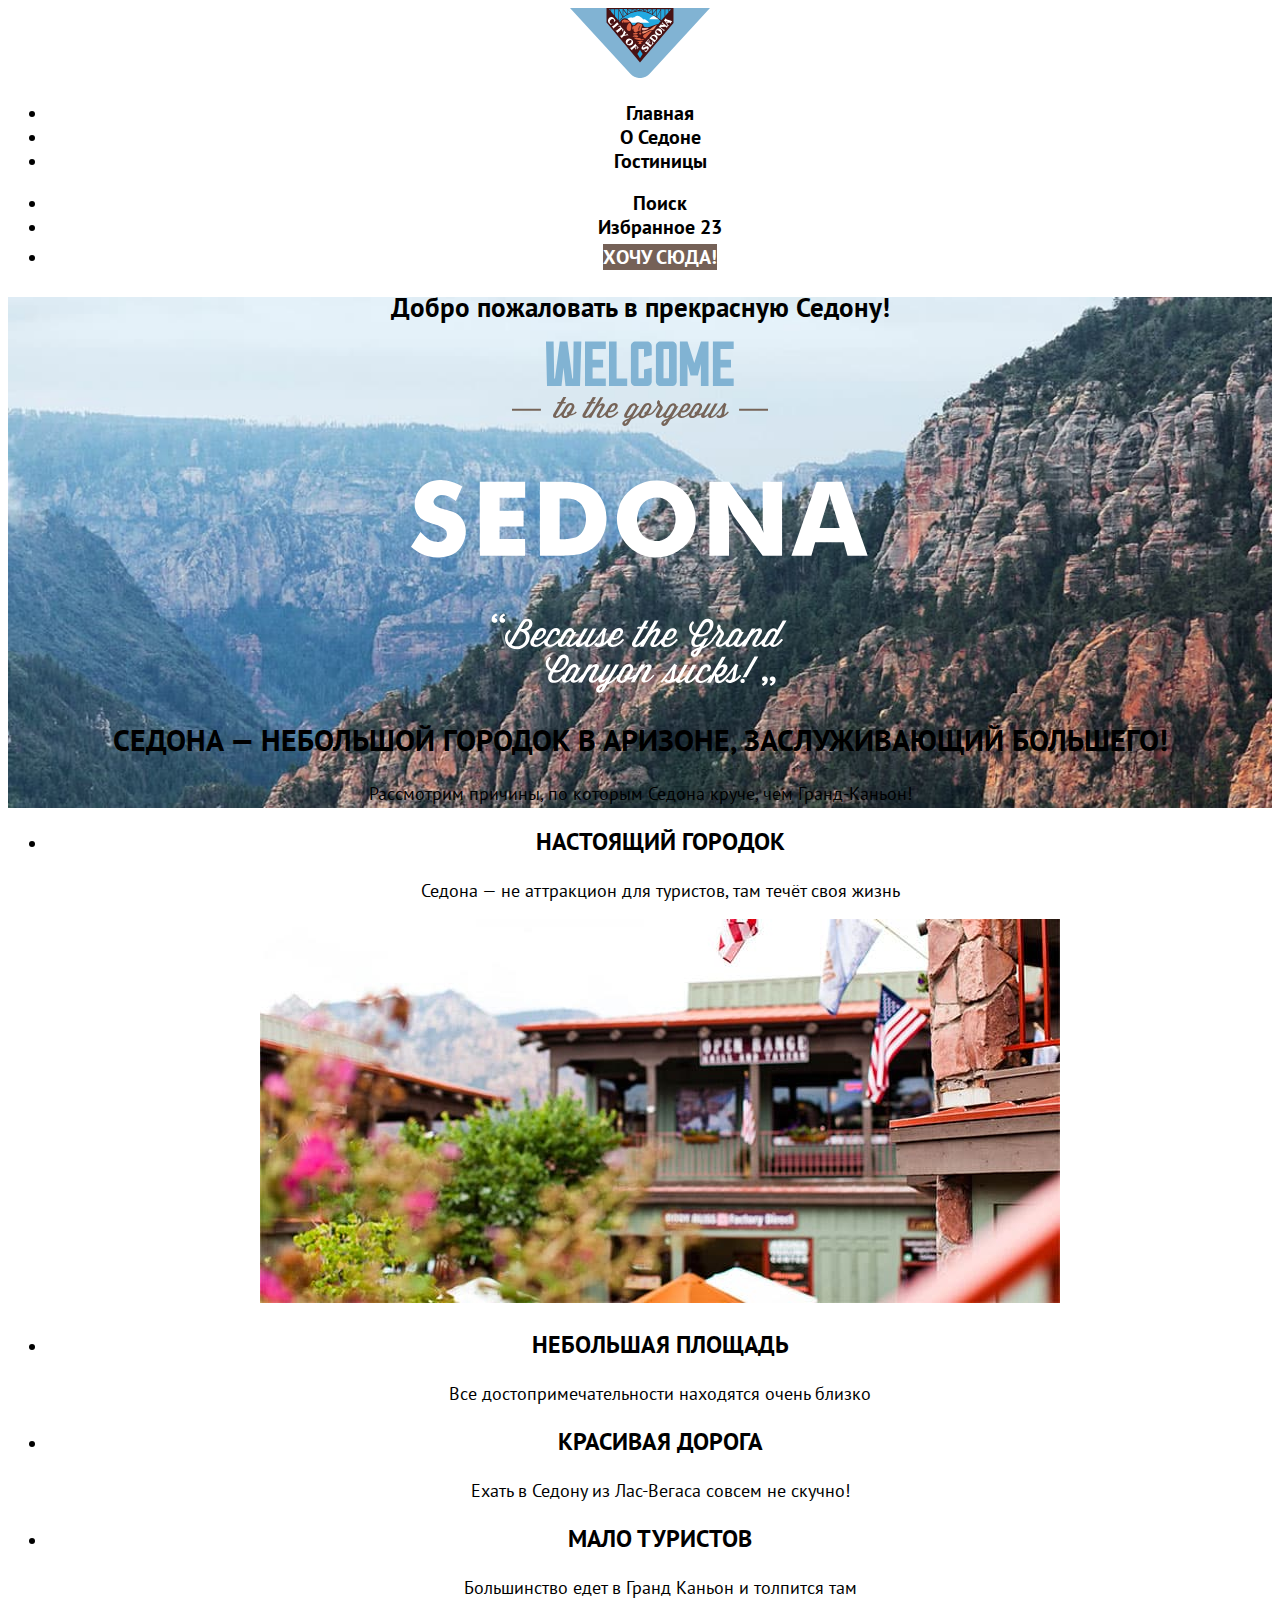
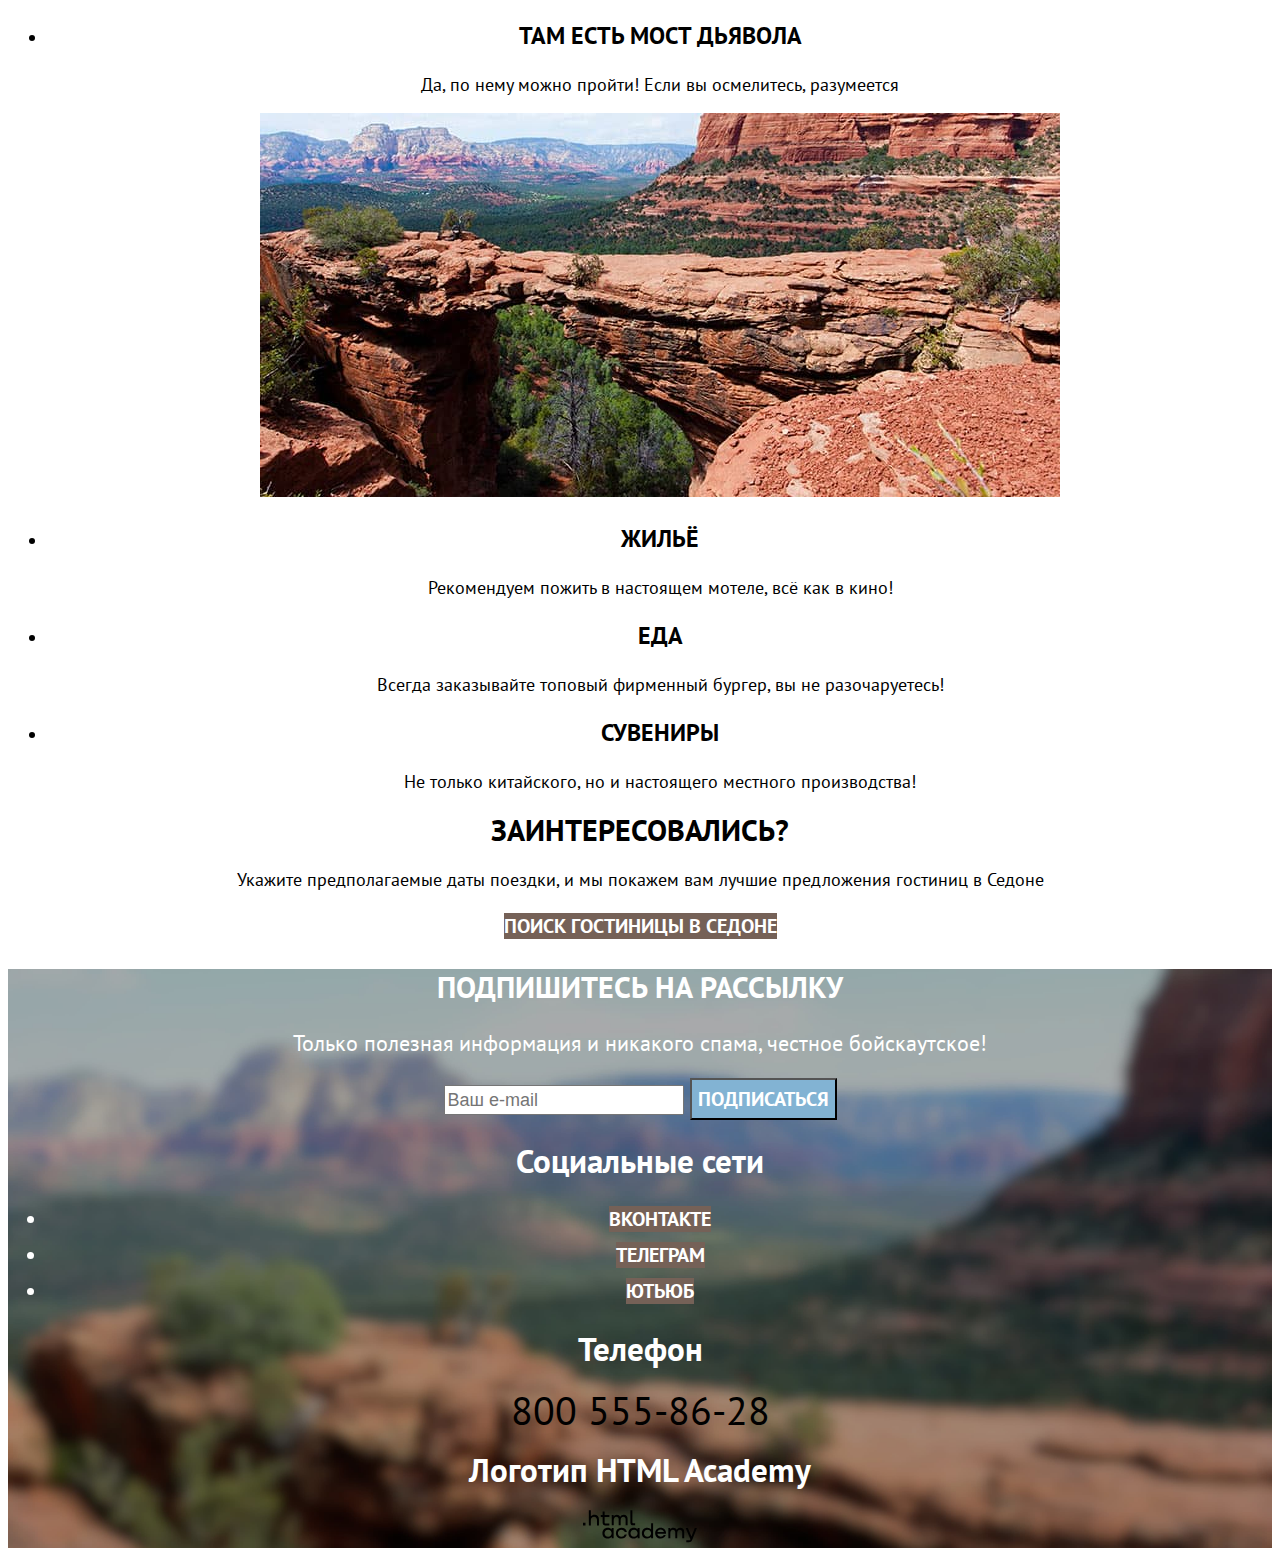
==== 4/index.html @ 96219619 ":heavy_check_mark: Сборка #4" ====
<!DOCTYPE html>
<html lang="ru">
  <head>
    <meta charset="utf-8">
    <title>HTML Academy: Седона</title>
    <link rel="stylesheet" href="styles/styles.css">
    <base href="https://htmlacademy-htmlcss.github.io/2002737-sedona-35/4/">
</head>

  <body>
    <header class="page-header">
      <nav class="navigation">
          <a class="navigation-link" class="visually-hidden" href="index.html">
            <img class="logo" src="images/header/logo-sedona.svg" width="140" height="70" alt="Логотип города Седона">
          </a>

        <ul class="navigation-list">
          <li class="navigation-item">
            <a class="navigation-link" href="main.html">Главная</a>
          </li>
          <li class="navigation-item">
            <a class="navigation-link" href="#">О Седоне</a>
          </li>
          <li class="navigation-item">
            <a class="navigation-link" href="catalog.html">Гостиницы</a>
          </li>
        </ul>

        <ul class="navigation-list-user-menu">
          <li class="navigation-item">
            <a class="navigation-link" href="#">
              <span class="visually-hidden">Поиск</span>
            </a>
          </li>
          <li class="navigation-item">
            <a class="navigation-link" href="#">
              <span class="visually-hidden">Избранное</span>
              <span>23</span>
            </a>
          </li>
          <li class="navigation-item">
            <a class="button" href="#">Хочу сюда!</a>
          </li>
        </ul>
      </nav>
    </header>

    <main class="main-index">
      <section class="welcome">
      <h2 class="welcome-banner" class="visually-hidden">Добро пожаловать в прекрасную Седону!</h2>
      <img class="welcome-image" src="images/welcome/welcome-banner.svg" width="458" height="352" alt="Добро пожаловать в Седону">
      </section>

      <section class="introduction">
      <h2 class="introduction-text">Седона — небольшой городок в Аризоне, заслуживающий большего!</h2>
        <p>Рассмотрим причины, по которым Седона круче, чем Гранд-Каньон!</p>
      </section>

      <section class="advantages">
         <ul class="advantages-list">
          <li class="advantages-item">
            <h3 class="advantages-title">Настоящий городок</h3>
            <p class="advantages-description">Седона — не аттракцион для туристов, там течёт своя жизнь</p>
            <img class="image" src="images/advantages/town-view.jpg" width="800" height="384" alt="Здание на фоне холмов Седоны">
          </li>

          <li class="advantages-item">
            <h3 class="advantages-title">Небольшая площадь</h3>
            <p class="advantages-description">Все достопримечательности находятся очень близко</p>
          </li>

          <li class="advantages-item">
            <h3 class="advantages-title">Красивая дорога</h3>
            <p class="advantages-description">Ехать в Седону из Лас-Вегаса совсем не скучно!</p>
          </li>

          <li class="advantages-item">
            <h3 class="advantages-title">Мало туристов</h3>
            <p class="advantages-description">Большинство едет в Гранд Каньон и толпится там</p>
          </li>

          <li class="advantages-item">
            <h3 class="advantages-title">Там есть Мост Дьявола</h3>
            <p class="advantages-description">Да, по нему можно пройти! Если вы осмелитесь, разумеется</p>
            <img class="image" src="images/advantages/devils-bridge.jpg" width="800" height="384" alt="Мост Дьявола Седоны">
          </li>

          <li class="advantages-item">
            <h3 class="advantages-title">Жильё</h3>
            <p class="advantages-description">Рекомендуем пожить в настоящем мотеле, всё как в кино!</p>
          </li>

          <li class="advantages-item">
            <h3 class="advantages-title">Еда</h3>
            <p class="advantages-description">Всегда заказывайте топовый фирменный бургер, вы не разочаруетесь!</p>
          </li>

          <li class="advantages-item">
            <h3 class="advantages-title">Сувениры</h3>
            <p class="advantages-description">Не только китайского, но и настоящего местного производства!</p>
          </li>
        </ul>
      </section>

      <section class="search">
        <h2 class="search-title">Заинтересовались?</h2>
        <p>Укажите предполагаемые даты поездки, и мы покажем вам лучшие предложения гостиниц в Седоне</p>
          <a href="catalog.html" class="button">Поиск гостиницы в Седоне</a>
      </section>
    </main>

    <footer class="page-footer">
      <section class="newsletter">
        <h2 class="newsletter-title">Подпишитесь на рассылку</h2>
        <p>Только полезная информация и никакого спама, честное бойскаутское!</p>
        <form class="newsletter-form" action="https://echo.htmlacademy.ru/" method="post">
          <input class="field"  placeholder="Ваш e-mail" type="email" name="newsletter-email" id="newsletter-email" required>
          <button class="button-newsletter-subscribe" type="submit">Подписаться</button>
        </form>
      </section>
      <section class="footer-social">
        <h2 class="visually-hidden">Социальные сети</h2>
        <ul class="footer-social-list">
          <li class="footer-social-item">
            <a class="button" href="#">
              <span class="visually-hidden">ВКонтакте</span>
            </a>
          </li>
          <li class="footer-social-item">
            <a class="button" href="#">
              <span class="visually-hidden">Телеграм</span>
            </a>
          </li>
          <li class="footer-social-item">
            <a class="button" href="#">
              <span class="visually-hidden">Ютьюб</span>
            </a>
          </li>
        </ul>
      </section>

      <section class="footer-contacts">
        <h2 class="visually-hidden">Телефон</h2>
        <a class="contacts-phone" href="tel:+78005558628">800 555-86-28</a>
      </section>

      <section class="footer-design">
        <h2 class="visually-hidden">Логотип HTML Academy</h2>
        <a class="htmlacademy-link" class="visually-hidden" href="https://htmlacademy.ru/">
        <img class="footer-logo-html" src="images/footer/logo-html-academy.svg" width="114,9" height="32.9" alt="Логотип HTML Academy">
      </a>
      </section>


    </footer>

  </body>
</html>
---- 4/styles/styles.css ----
@font-face {

  font-family: "PT Sans";

  font-style: normal;
  font-weight: 400;

  src: url("../fonts/ptsans-400.woff2")  format("woff2");

  font-display: swap;
}

@font-face {
  font-family: "PT Sans";
  font-style: normal;
  font-weight: 700;
  src: url("../fonts/ptsans-700.woff2") format("woff2");
  font-display: swap;
}

body {
  font-family: "PT Sans", sans-serif;
  font-size: 18px;
  line-height: 21px;
  color: #000000;
  background-color: #FFFFFF;
  text-align: center;
}

.button {
  font-family: inherit;
  font-size: 20px;
  line-height: 36px;
  font-weight: 700;
  text-align: center;
  color: #FFFFFF;
  background-color: #756157;
  text-decoration: none;
  text-transform: uppercase;
}

.page-header {
  color: #000000;
  background-color: #FFFFFF;
}

.navigation-link {
  font-family: "PT Sans", sans-serif;
  font-size: 20px;
  line-height: 24px;
  font-weight: 700;
  text-align: left;
  text-decoration: none;
  color: #000000;
  background-color: #FFFFFF;
}

.main-index {
  color: #000000;
  background-color: #FFFFFF;
  background-image: url("../images/welcome/welcome-background.jpg");
  background-size: 100% auto;
  background-repeat: no-repeat;
}

.introduction-text {
font-family: "PT Sans", sans-serif;
font-size: 30px;
line-height: 36px;
font-weight: 700;
text-transform: uppercase;
}

.advantages-list {
  text-align: center;
}

.advantages-title {
  font-family: "PT Sans", sans-serif;
  font-size: 24px;
  line-height: 28px;
  text-transform: uppercase;
}

.search-title {
font-family: "PT Sans", sans-serif;
font-size: 30px;
line-height: 28px;
text-transform: uppercase;
text-align: center;
}

.page-footer {
  font-size: 22px;
  line-height: 26px;
  font-weight: 400;
  color: #FFFFFF;
  background-color: #82B3D3;
  background-image: url("../images/footer/footer-background.jpg");
  background-size: 100% auto;
  background-repeat: no-repeat;
}

.newsletter-title {
  font-size: 30px;
  line-height: 36px;
  font-weight: 700;
  text-transform: uppercase;
}

.field{
  font-size: 18px;
  line-height: 24px;
  font-weight: 400;
}

.button-newsletter-subscribe {
  font-family: inherit;
  font-size: 20px;
  line-height: 36px;
  font-weight: 700;
  text-align: center;
  color: #FFFFFF;
  background-color: #82B3D3;
  text-decoration: none;
  text-transform: uppercase;
}

.contacts-phone {
  font-size: 40px;
  line-height: 40px;
  text-decoration: none;
  text-transform: uppercase;
  color: #000000;
}





.hotels-selection-menu {
  color: #FFFFFF;
  background-image: url("../images/catalog-background.jpg");
  background-color: #82B3D3;
  background-size: 100% auto;
  background-repeat: no-repeat;
}

.inner-header-title {
  font-size: 60px;
  line-height: 78px;
  font-weight: 700;
  color: #FFFFFF;
  text-align: left
}

.breadcrumbs {
  color: #FFFFFF;
  text-align: left
}

.catalog-filter-title {
  font-size: 20px;
  line-height: 24px;
  font-weight: 700;
  color: #FFFFFF;
  text-align: left
}

.button-use-filters {
  font-family: inherit;
  font-size: 16px;
  line-height: 20px;
  font-weight: 700;
  text-align: center;
  color: #FFFFFF;
  background-color: #82B3D3;
  text-decoration: none;
  text-transform: uppercase;
}

.button-reset-filters {
  font-family: inherit;
  font-size: 16px;
  line-height: 20px;
  font-weight: 700;
  text-align: center;
  color: #FFFFFF;
  background-color: transparent;
  text-decoration: none;
  text-transform: uppercase;
}

.product-card {
  background-color: #ffffff;
}

.product-card-link {
  text-decoration: none;
}

.product-card-title {
  font-size: 24px;
  line-height: 28px;
  font-weight: 700;
  text-align: left;
  color: #000000;
}

.accomodation-type {
  color: #000000;
  text-align: left;
}

.product-card-price {
  color: #000000;
  text-align: right;
}

.product-details-button {
  font-family: inherit;
  font-size: 16px;
  line-height: 20px;
  font-weight: 700;
  text-align: center;
  color: #FFFFFF;
  background-color: #756157;
  text-decoration: none;
  text-transform: uppercase;
}

.product-add-to-favourites-button {
  font-family: inherit;
  font-size: 16px;
  line-height: 20px;
  font-weight: 700;
  text-align: center;
  color: #FFFFFF;
  background-color: #82B3D3;
  text-decoration: none;
  text-transform: uppercase;
}

.product-favourite-button {
  font-family: inherit;
  font-size: 16px;
  line-height: 20px;
  font-weight: 700;
  text-align: center;
  color: #FFFFFF;
  background-color: #7DB54F;
  text-decoration: none;
  text-transform: uppercase;
}

.number-of-stars {
  font-size: 16px;
  line-height: 20px;
  font-weight: 400;
  color: #000000;
}

.rating {
  font-size: 16px;
  line-height: 20px;
  font-weight: 400;
  color: #000000;
  text-transform: uppercase;
}

.pagination {
  background-color: #ffffff;
}

.pagination-link {
  color: #ffffff;
  background-color: #82B3D3;
  text-decoration: none;
  font-size: 20px;
  line-height: 36px;
  font-weight: 700;
}

.pagination-current {
  color: #000000;
  background-color: #F2F2F2;
}

.other-pages {
  font-size: 22px;
  line-height: 26px;
  font-weight: 400;
  color: #000000;
}

.catalog-footer {
color: #000000;
}

.field-catalog-footer {
  font-size: 18px;
  line-height: 24px;
  font-weight: 400;
  background-color: #F2F2F2;
}
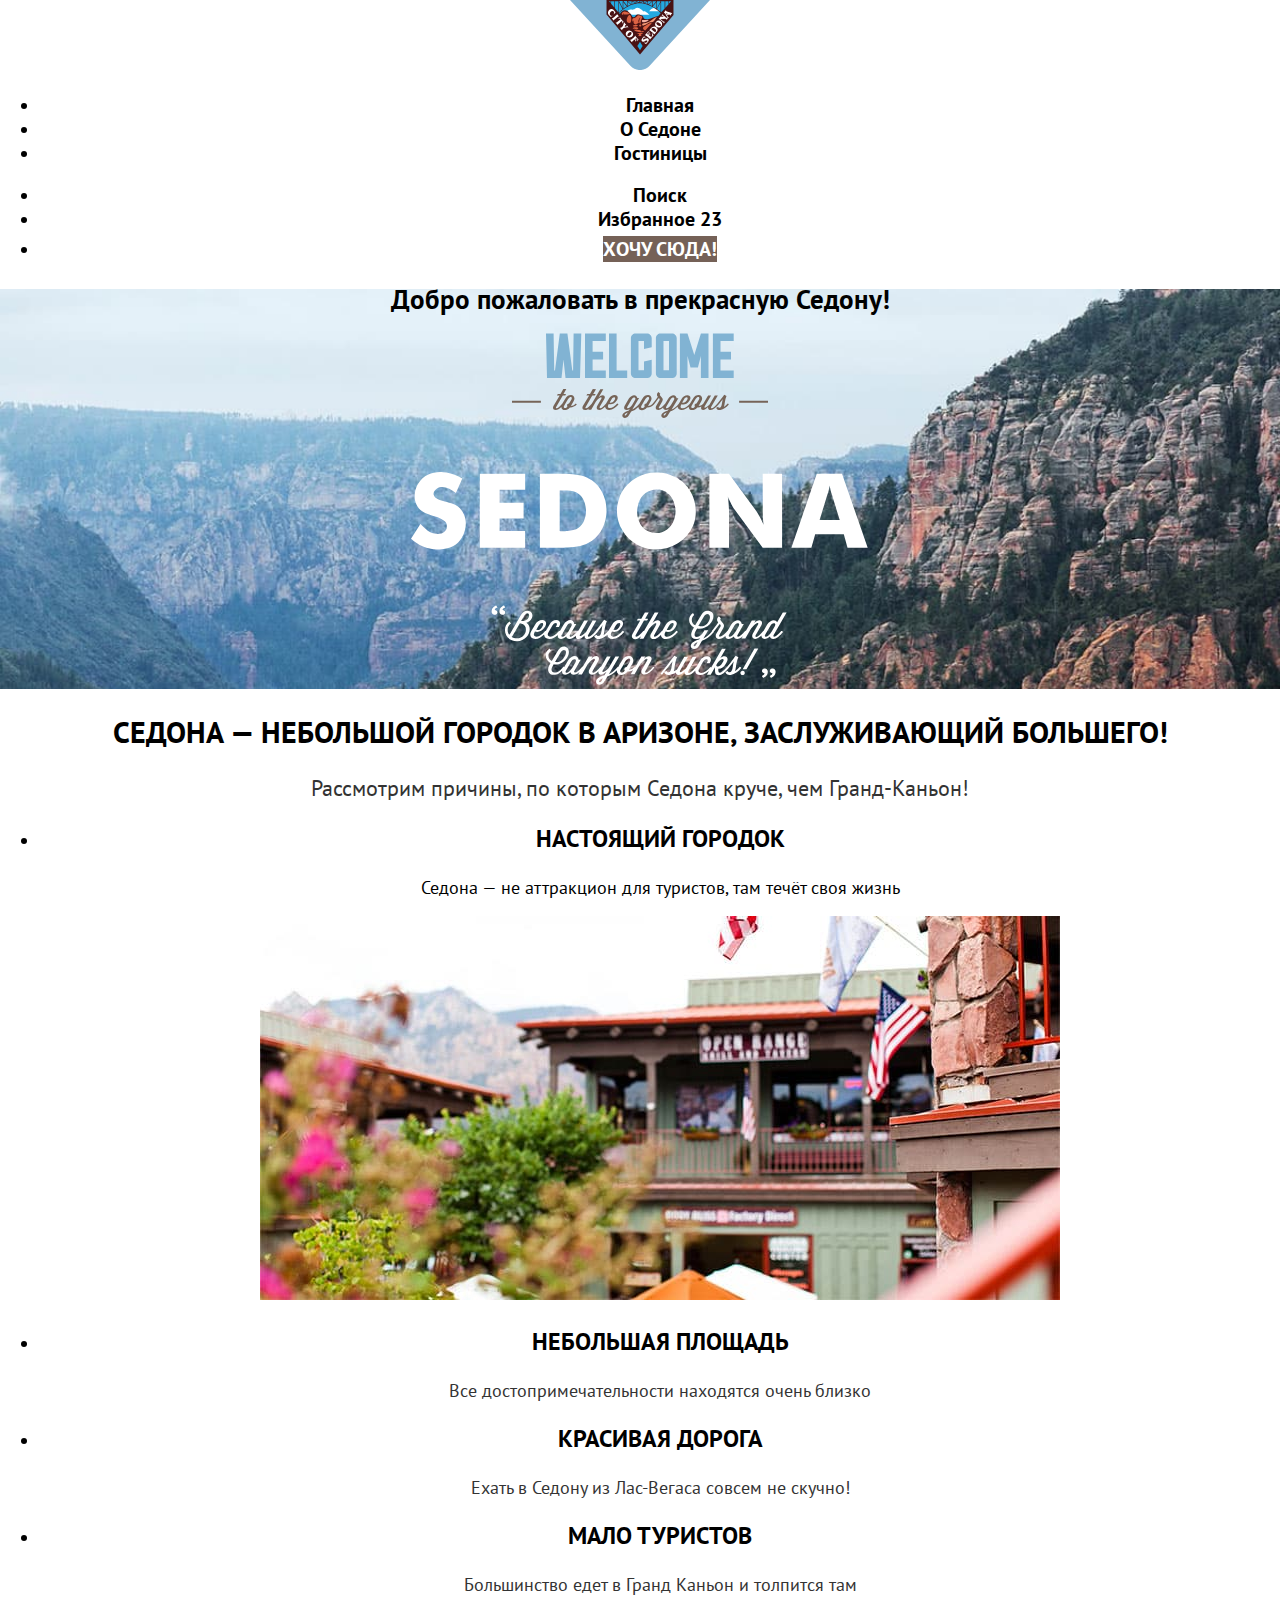
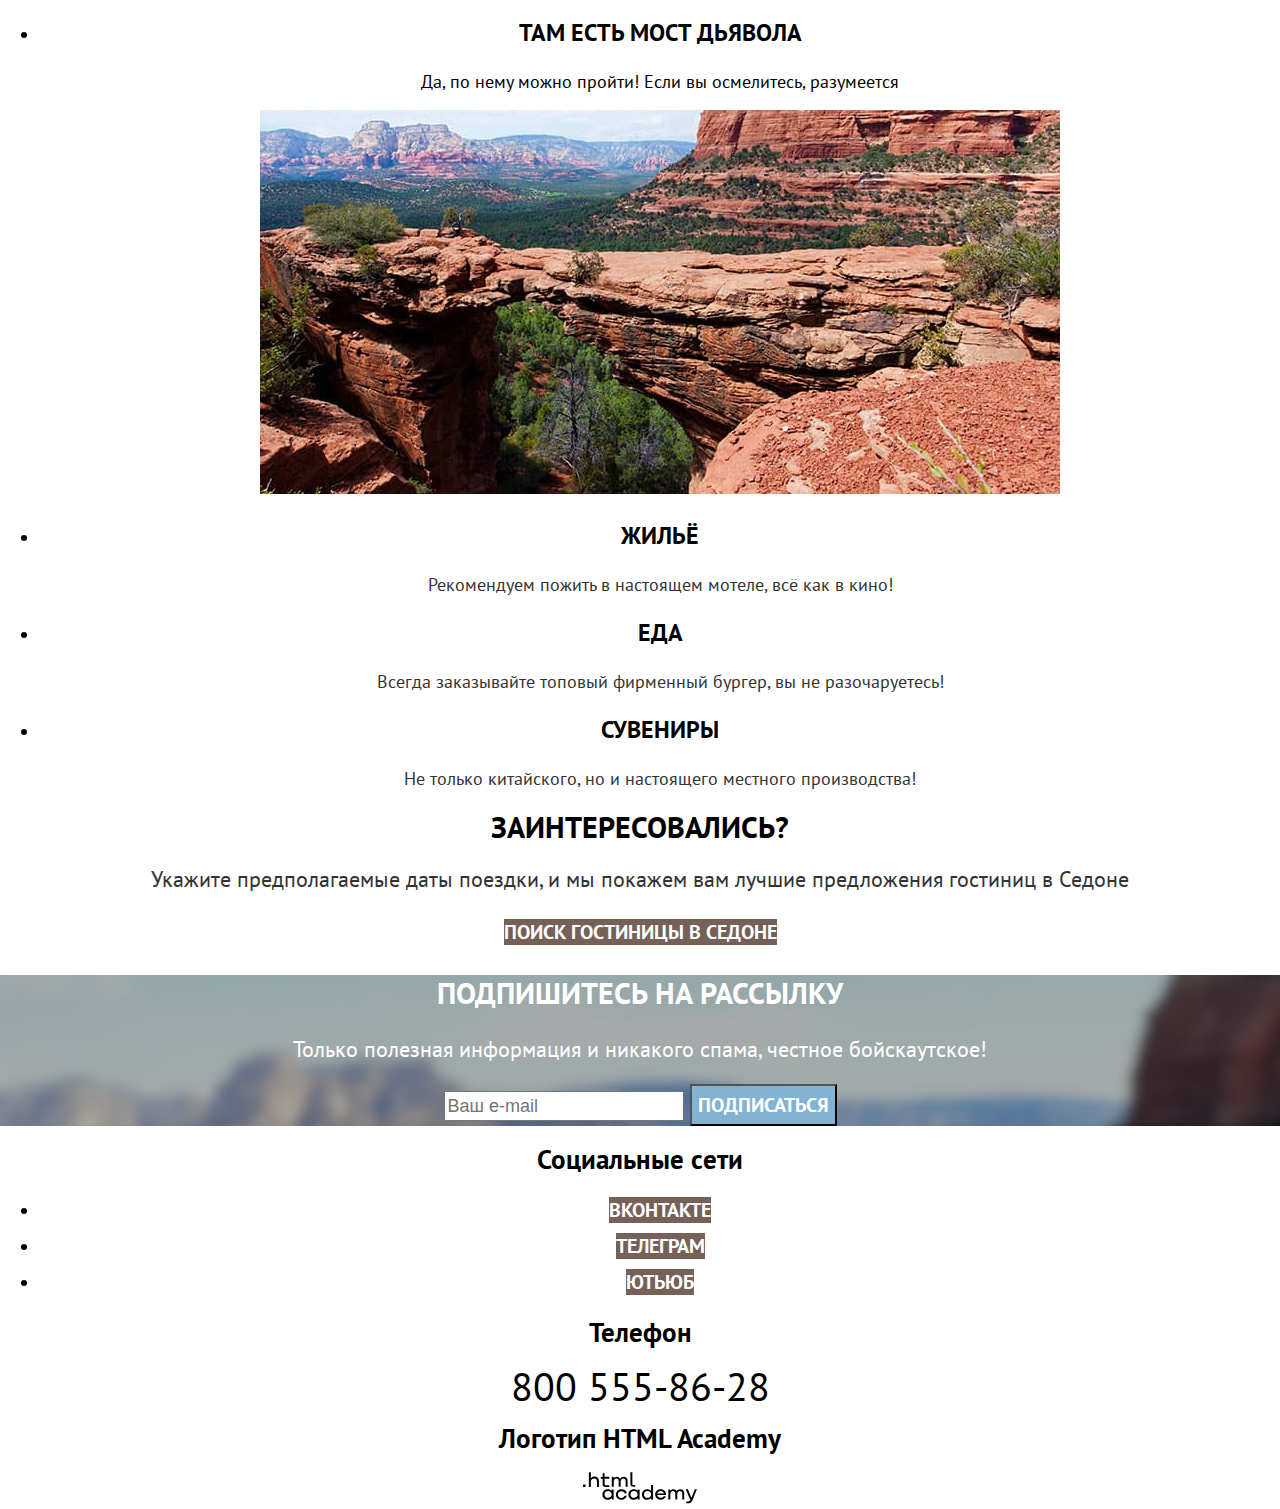
==== commit a8fee090: ":heavy_check_mark: Сборка #4" ====
--- a/4/index.html
+++ b/4/index.html
@@ -53,7 +53,7 @@
 
       <section class="introduction">
       <h2 class="introduction-text">Седона — небольшой городок в Аризоне, заслуживающий большего!</h2>
-        <p>Рассмотрим причины, по которым Седона круче, чем Гранд-Каньон!</p>
+        <p class="font-gray">Рассмотрим причины, по которым Седона круче, чем Гранд-Каньон!</p>
       </section>
 
       <section class="advantages">
@@ -64,6 +64,7 @@
             <img class="image" src="images/advantages/town-view.jpg" width="800" height="384" alt="Здание на фоне холмов Седоны">
           </li>
 
+        <div class="advantages-font-dark">
           <li class="advantages-item">
             <h3 class="advantages-title">Небольшая площадь</h3>
             <p class="advantages-description">Все достопримечательности находятся очень близко</p>
@@ -78,6 +79,7 @@
             <h3 class="advantages-title">Мало туристов</h3>
             <p class="advantages-description">Большинство едет в Гранд Каньон и толпится там</p>
           </li>
+        </div>
 
           <li class="advantages-item">
             <h3 class="advantages-title">Там есть Мост Дьявола</h3>
@@ -85,6 +87,7 @@
             <img class="image" src="images/advantages/devils-bridge.jpg" width="800" height="384" alt="Мост Дьявола Седоны">
           </li>
 
+        <div class="advantages-font-dark">
           <li class="advantages-item">
             <h3 class="advantages-title">Жильё</h3>
             <p class="advantages-description">Рекомендуем пожить в настоящем мотеле, всё как в кино!</p>
@@ -99,12 +102,13 @@
             <h3 class="advantages-title">Сувениры</h3>
             <p class="advantages-description">Не только китайского, но и настоящего местного производства!</p>
           </li>
+         <div>
         </ul>
       </section>
 
       <section class="search">
         <h2 class="search-title">Заинтересовались?</h2>
-        <p>Укажите предполагаемые даты поездки, и мы покажем вам лучшие предложения гостиниц в Седоне</p>
+        <p class="font-gray">Укажите предполагаемые даты поездки, и мы покажем вам лучшие предложения гостиниц в Седоне</p>
           <a href="catalog.html" class="button">Поиск гостиницы в Седоне</a>
       </section>
     </main>
--- a/4/styles/styles.css
+++ b/4/styles/styles.css
@@ -1,12 +1,8 @@
 @font-face {
-
   font-family: "PT Sans";
-
   font-style: normal;
   font-weight: 400;
-
   src: url("../fonts/ptsans-400.woff2")  format("woff2");
-
   font-display: swap;
 }
 
@@ -25,6 +21,7 @@
   color: #000000;
   background-color: #FFFFFF;
   text-align: center;
+  margin: 0;
 }
 
 .button {
@@ -45,7 +42,6 @@
 }
 
 .navigation-link {
-  font-family: "PT Sans", sans-serif;
   font-size: 20px;
   line-height: 24px;
   font-weight: 700;
@@ -55,7 +51,7 @@
   background-color: #FFFFFF;
 }
 
-.main-index {
+.welcome{
   color: #000000;
   background-color: #FFFFFF;
   background-image: url("../images/welcome/welcome-background.jpg");
@@ -64,33 +60,41 @@
 }
 
 .introduction-text {
-font-family: "PT Sans", sans-serif;
-font-size: 30px;
-line-height: 36px;
-font-weight: 700;
-text-transform: uppercase;
+  font-size: 30px;
+  line-height: 36px;
+  font-weight: 700;
+  text-transform: uppercase;
+}
+
+.font-gray {
+  font-size: 22px;
+  line-height: 26px;
+  font-weight: 400;
+  color: #333333;
 }
 
 .advantages-list {
   text-align: center;
 }
 
+.advantages-font-dark p{
+  color: #333333;
+}
+
 .advantages-title {
-  font-family: "PT Sans", sans-serif;
   font-size: 24px;
   line-height: 28px;
   text-transform: uppercase;
 }
 
 .search-title {
-font-family: "PT Sans", sans-serif;
-font-size: 30px;
-line-height: 28px;
-text-transform: uppercase;
-text-align: center;
-}
-
-.page-footer {
+  font-size: 30px;
+  line-height: 28px;
+  text-transform: uppercase;
+  text-align: center;
+}
+
+.newsletter{
   font-size: 22px;
   line-height: 26px;
   font-weight: 400;
@@ -134,14 +138,10 @@
   color: #000000;
 }
 
-
-
-
-
 .hotels-selection-menu {
   color: #FFFFFF;
+  background-color: #82B3D3;
   background-image: url("../images/catalog-background.jpg");
-  background-color: #82B3D3;
   background-size: 100% auto;
   background-repeat: no-repeat;
 }
@@ -208,12 +208,12 @@
 }
 
 .accomodation-type {
-  color: #000000;
+  color: #333333;
   text-align: left;
 }
 
 .product-card-price {
-  color: #000000;
+  color: #333333;
   text-align: right;
 }
 
@@ -264,7 +264,7 @@
   font-size: 16px;
   line-height: 20px;
   font-weight: 400;
-  color: #000000;
+  color: #333333;
   text-transform: uppercase;
 }
 
@@ -293,8 +293,11 @@
   color: #000000;
 }
 
-.catalog-footer {
-color: #000000;
+.newsletter-footer{
+  font-size: 22px;
+  line-height: 26px;
+  font-weight: 400;
+  color: #000000;
 }
 
 .field-catalog-footer {
